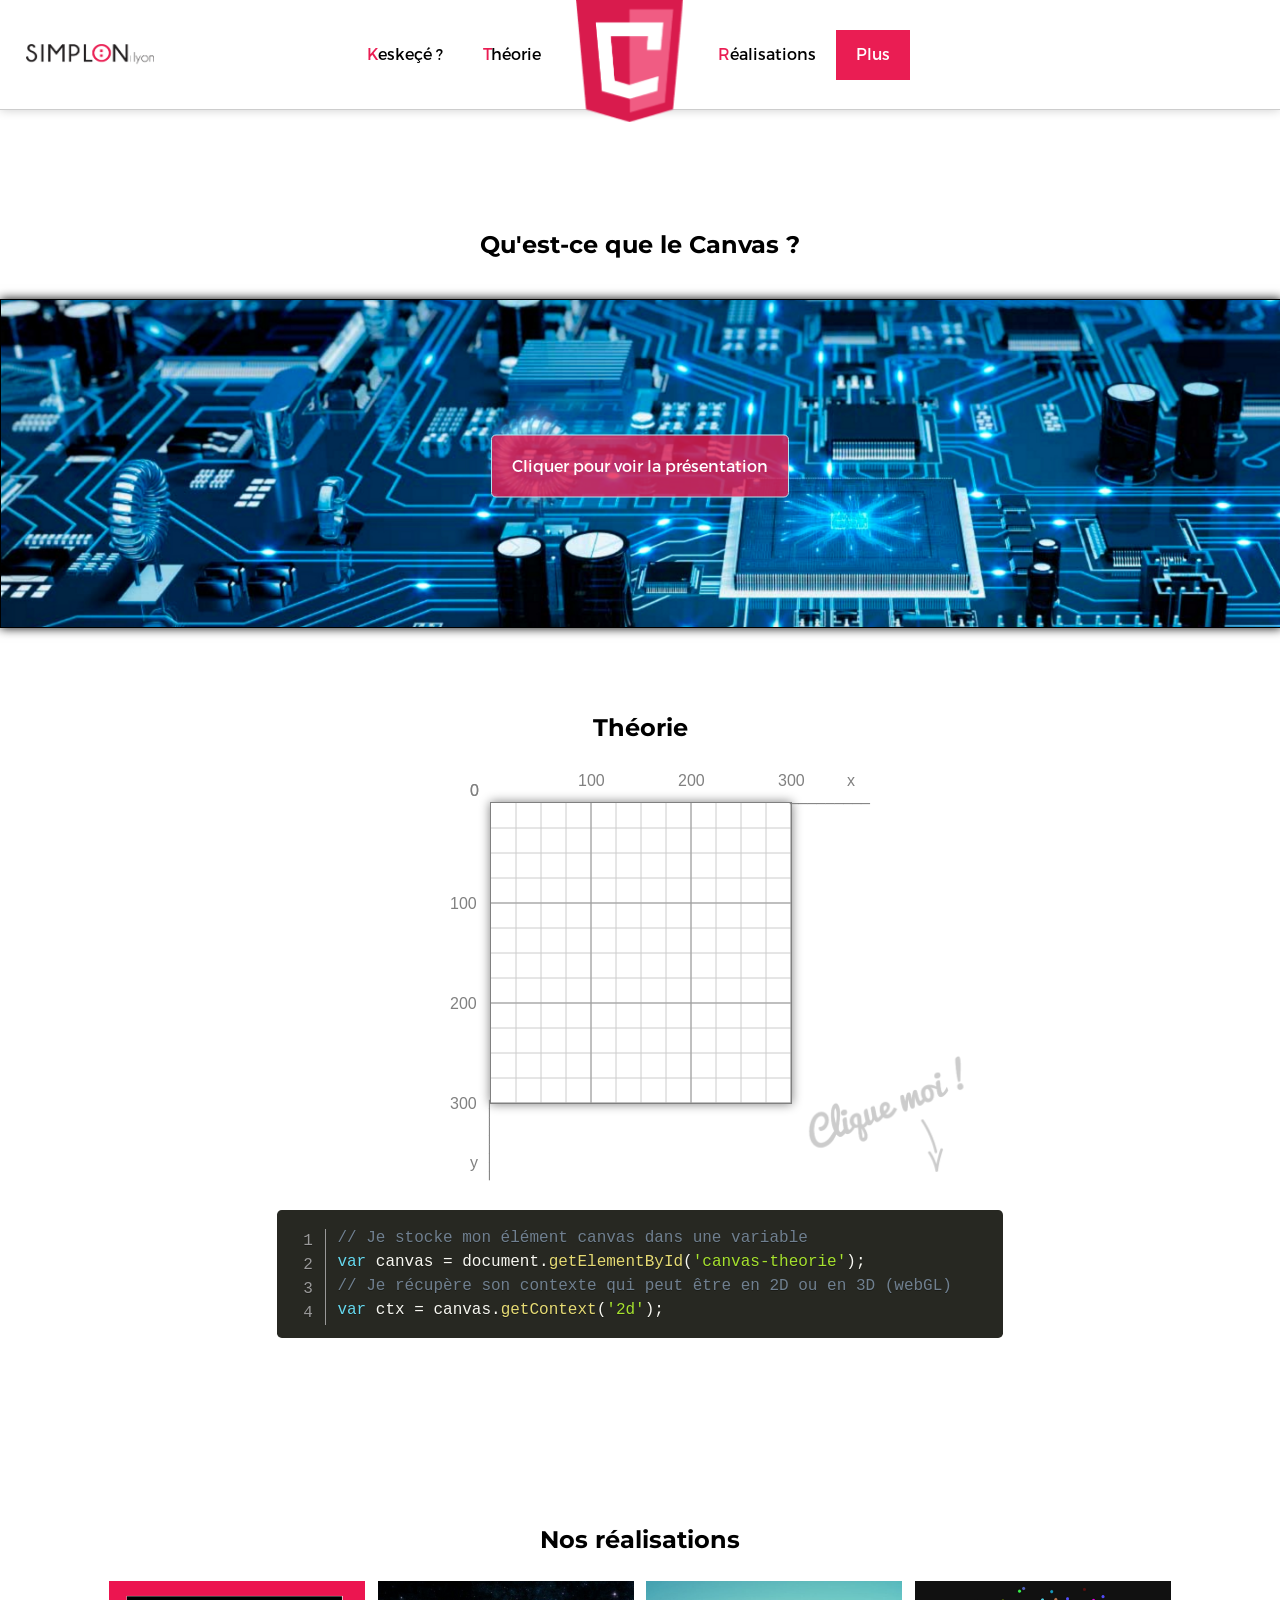
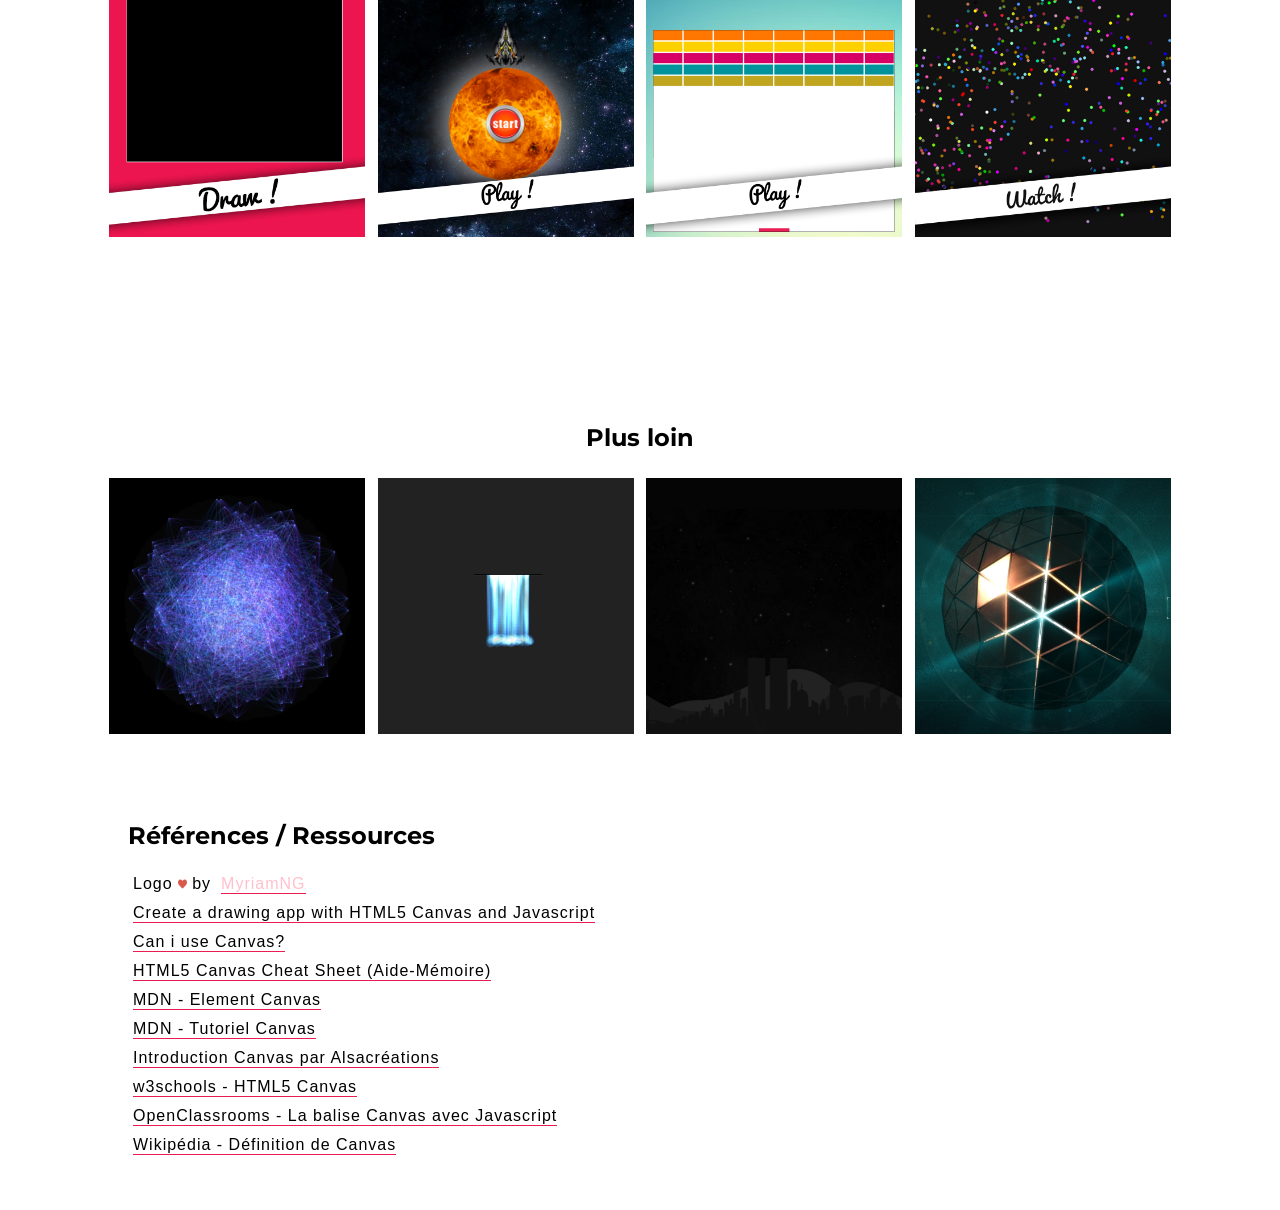
==== index.html @ 64889a44 "accent enlevé" ====
<!DOCTYPE html>
<html lang="fr">

<head>
    <meta charset="utf-8">
    <meta name="viewport" content="width=device-width, initial-scale=1.0">
    <title>Canvas - Project group #Simplyon2</title>
    <link rel="stylesheet" href="css/style.min.css" type="text/css">
    <link rel="stylesheet" href="css/prism.css" type="text/css">
    <link rel="icon" type="image/png" href="pix/favicon.png" />
    <script type="text/javascript" src="https://code.jquery.com/jquery-2.2.4.min.js"></script>
</head>

<body>
    <header>
        <div id="header" class="container">
            <img src="pix/logo_etire.png" alt="logo simplon" id="logo_stretch" />
            <nav>
                <ul>
                    <a class="nav-link" href="#un">
                        <li class="animated fadeIn"><span class="nav-text">K</span>eskeçé ?</li>
                    </a>
                    <a class="nav-link" href="#deux">
                        <li class="animated fadeIn"><span class="nav-text">T</span>héorie</li>
                    </a>
                    <img class="canvas-logo animated fadeIn" src="pix/logoCanvas.png" alt="logo canvas" />

                    <a class="nav-link" href="#trois">
                        <li class="animated fadeIn"><span class="nav-text">R</span>éalisations</li>
                    </a>
                    <a class="nav-link" href="#quatre">
                        <li class="animated fadeIn"><span class="nav-text">P</span>lus</li>
                    </a>
                </ul>
            </nav>
        </div>
    </header>
    <main class="container">
        <article id="un">
            <h1 class="elt-art1">Qu'est-ce que le Canvas ?</h1>
            <div class="image">
                <img class="img-prez" src="pix/prez.jpg">
            <a class="elt-text" href="users/Oualid/new/index.html">Cliquer pour voir la présentation</a>
            </div>
        </article>
        <article id="deux">
            <h1>Théorie</h1>
            <aside class="theory">
                <div class="container-canvas">
                    <canvas id="canvas-theorie" width="300" height="300"></canvas>
                    <div class="point x">x</div>
                    <div class="point x-trait">_________</div>
                    <div class="point y">y</div>
                    <div class="point y-trait">_________</div>
                    <div class="point zero">0</div>
                    <div class="point zero">0</div>
                    <div class="point y-100">100</div>
                    <div class="point y-200">200</div>
                    <div class="point y-300">300</div>
                    <div class="point x-100">100</div>
                    <div class="point x-200">200</div>
                    <div class="point x-300">300</div>
                    <img src="pix/clickme.png" alt="cliquez ci-dessous" class="clickme" />
                </div>
                <script src="js/canvas-theorie.js"></script>
                <script src="js/prism.js"></script>
                <pre id="first_code" class="language-javascript line-numbers"><code class="language-javascript">
                    // Je stocke mon élément canvas dans une variable
                    var canvas = document.getElementById('canvas-theorie');
                    // Je récupère son contexte qui peut être en 2D ou en 3D (webGL)
                    var ctx = canvas.getContext('2d');
                </code></pre>
                <pre id="second_code" class="language-javascript line-numbers hidden-code"><code class="language-javascript">
                    // J'initialise mon premier tracé
                    ctx.beginPath();
                    // Je définis l'épaisseur du tracé, le contour et le remplissage
                    ctx.lineWidth = 2;
                    ctx.strokeStyle = "black";
                    ctx.fillStyle = "#ea1d53";
                </code></pre>
                <pre id="third_code" class="language-javascript line-numbers hidden-code"><code class="language-javascript">
                    // Je me place au point (100,200)
                    ctx.moveTo(100,200);
                    // Je trace un trait jusqu'au point (150,100)
                    ctx.lineTo(150,100);
                    // Un autre vers le point (200,200)
                    ctx.lineTo(200,200);
                    // Je ferme mon tracé
                    ctx.closePath();
                    // Je génère le contour puis le remplissage
                    ctx.stroke();
                    ctx.fill();
                </code></pre>
                <div id="fourth_part">Vous en voulez <span class="highlighted">plus</span> ? Découvrez notre tuto <a href="users/David/tuto/index.html" class="">complet</div>
            </aside>
        </article>
        <article id="trois">
            <h1>Nos réalisations</h1>
            <aside>
                <!-- carré jeu de Romain -->
                <div class="carre carre-romain">
                    <a href="users/Romain/index.html">
                        <div class="carre-hover">
                            <p>Made with <img src="pix/heart.png" alt="love" /> by Romain</p>
                        </div>
                    </a>
                </div>
                <!-- carré jeu de David -->
                <div class="carre carre-david">
                    <a href="users/David/index.html">
                        <div class="carre-hover">
                            <p>Made with <img src="pix/heart.png" alt="love" /> by David</p>
                        </div>
                    </a>
                </div>
                <!-- carré jeu de Rama -->
                <div class="carre carre-rama">
                    <a href="users/Rama/index.html">
                        <div class="carre-hover">
                            <p>Made with <img src="pix/heart.png" alt="love" /> by Rama</p>
                        </div>
                    </a>
                </div>
                <!-- carré jeu de Oualid -->
                <div class="carre carre-oualid">
                    <a href="users/Oualid/Prenom/index.html">
                        <div class="carre-hover">
                            <p>Made with <img src="pix/heart.png" alt="love" /> by Oualid</p>
                        </div>
                    </a>
                </div>
            </aside>
        </article>
        <article id="quatre">
            <h1>Plus loin</h1>
            <aside>
                <div class="carre carre-cp1">
                    <a href="http://codepen.io/jackrugile/full/ohFbx/" target="_blank">
                        <div class="carre-hover">
                            <p>Abstract</p>
                        </div>
                    </a>
                </div>
                <div class="carre carre-cp2">
                    <a href="https://codepen.io/jackrugile/full/Knawg/" target="_blank">
                        <div class="carre-hover">
                            <p>Waterfall</p>
                        </div>
                    </a>
                </div>
                <div class="carre carre-cp3">
                    <a href="https://codepen.io/jackrugile/full/acAgx/" target="_blank">
                        <div class="carre-hover">
                            <p>Fireworks</p>
                        </div>
                    </a>
                </div>
                <div class="carre carre-cp4">
                    <a href="https://www.sirinlabs.com/" target="_blank">
                        <div class="carre-hover">
                            <p>Solarin</p>
                        </div>
                    </a>
            </aside>
        </article>
        <article id="cinq">
            <h1>Références / Ressources</h1>
            <div><p class="first">Logo </p><img src="pix/heart.png" alt="love" /><p> by </p><a class="my" href="https://github.com/myrNG?tab=repositories" target="_blank">MyriamNG</a></div>
            <a href="http://www.williammalone.com/articles/create-html5-canvas-javascript-drawing-app/" target="_blank">Create a drawing app with HTML5 Canvas and Javascript</a>
            <a href="http://caniuse.com/#search=canvas" target="_blank">Can i use Canvas?</a>
            <a href="http://www.cheat-sheets.org/saved-copy/HTML5_Canvas_Cheat_Sheet.pdf" target="_blank">HTML5 Canvas Cheat Sheet (Aide-Mémoire)</a>
            <a href="https://developer.mozilla.org/fr/docs/Web/HTML/Canvas" target="_blank">MDN - Element Canvas</a>
            <a href="https://developer.mozilla.org/fr/docs/Tutoriel_canvas" target="_blank">MDN - Tutoriel Canvas</a>
            <a href="http://www.alsacreations.com/tuto/lire/1484-introduction.html" target="_blank">Introduction Canvas par Alsacréations</a>
            <a href="http://www.w3schools.com/html/html5_canvas.asp" target="_blank">w3schools - HTML5 Canvas</a>
            <a href="https://openclassrooms.com/courses/la-balise-canvas-avec-javascript" target="_blank">OpenClassrooms - La balise Canvas avec Javascript</a>
            <a href="https://fr.wikipedia.org/wiki/Canvas_(HTML)" target="_blank">Wikipédia - Définition de Canvas</a>
        </article>
    </main>
    <script type="text/javascript" src="js/script.js"></script>
    <script src="js/jquery.js"></script>
</body>

</html>
---- css/style.min.css ----
@import url(animate.css);@import url(fonts.css);@import url(font-awesome-4.6.3/css/font-awesome.min.css);@import url(generic.css);.container{width:80%;margin:auto}header{display:flex;align-items:center;justify-content:center;top:0;height:110px;width:100vw;background-color:rgba(255,255,255,0.81);box-shadow:0px 0px 10px #cdcdcd;border-bottom:1px solid #cdcdcd;box-sizing:border-box;z-index:9999;margin-bottom:40px;position:relative}header #header{display:flex;flex-direction:row;align-items:flex-start;justify-content:center;height:110px}header #header #logo_stretch{width:10vw;height:auto;display:block;position:absolute;top:50%;left:2%;transform:translateY(-50%)}header #header .canvas-logo{width:107px;height:auto;margin:auto 15px;transition:all .5s ease}header #header .canvas-logo-sm{width:49px !important}header #header nav{margin-right:5vw;height:50px}header #header nav ul{list-style:none;display:flex;flex-direction:row;margin:0;height:50px}header #header nav ul .nav-link{text-decoration:none;color:black;padding-left:20px;padding-right:20px;cursor:crosshair;height:50px;line-height:50px;margin-top:30px;position:relative;overflow:hidden}header #header nav ul .nav-link:after{background:#fff;content:"";height:155px;left:-75px;opacity:.2;position:absolute;top:-50px;transform:rotate(35deg);transition:all 1.5s cubic-bezier(0.19, 1, 0.22, 1);width:50px;z-index:30}header #header nav ul .nav-link:hover{background-color:#ea1d53;color:white}header #header nav ul .nav-link:hover:after{left:120%;transition:all 1.5s cubic-bezier(0.19, 1, 0.22, 1)}header #header nav ul .nav-link:hover .nav-text{color:white}header #header nav ul .nav-link .nav-text{color:#ea1d53}header #header nav ul .nav-link-sm{margin:0 !important}.active-a{background-color:#ea1d53}.active{color:white}main{display:flex;flex-direction:column}main article{display:flex;flex-direction:column;align-items:center;text-align:justify;padding-top:60px}main #un .elt-art1{margin:20px 20px 40px 20px}main #un .image{position:relative;width:125%}main #un .image .img-prez{width:100%;height:auto;border:1px solid;box-shadow:0 0 10px #000}main #un .elt-text{position:absolute;top:50%;left:50%;transform:translateX(-50%) translateY(-50%);background-color:rgba(234,29,83,0.8);border:1px solid #afe3f0;border-radius:5px;padding:20px;color:white;transition:all .5s ease}main #un .elt-text:hover{background-color:white;color:#ea1d53}main #deux .theory{display:flex;flex-direction:column;justify-content:center;align-items:center;width:100%;justify-content:space-between}main #deux .theory pre,main #deux .theory code{width:650px;height:auto}main #deux .theory .hidden-code{display:none}main #deux .theory #fourth_part{display:none;text-align:center;line-height:100px;border-radius:0.3em;width:650px;height:100px;background-color:#272822;color:white;font-family:Inconsolata, Consolas, Monaco, 'Andale Mono', 'Ubuntu Mono', monospace}main #deux .theory #fourth_part .highlighted{color:#ea1d53}main #deux .theory #fourth_part a{border-bottom:1px solid #ea1d53}main #deux .theory .container-canvas{position:relative;width:300px;height:300px;margin:40px 0 100px 0}main #deux .theory .container-canvas canvas{border:1px solid grey;box-shadow:0 0 10px grey;margin:auto;position:absolute;top:0;left:0}main #deux .theory .container-canvas .point{font-family:'Helvetica', sans-serif;position:absolute;color:grey}main #deux .theory .container-canvas .x{top:-30px;right:-65px}main #deux .theory .container-canvas .x-trait{top:-15px;right:-80px}main #deux .theory .container-canvas .y{bottom:-70px;left:-20px}main #deux .theory .container-canvas .y-trait{transform:rotate(90deg);bottom:-47px;left:-33px}main #deux .theory .container-canvas .zero{top:-20px;left:-20px}main #deux .theory .container-canvas .y-100{top:93px;left:-40px}main #deux .theory .container-canvas .y-200{top:193px;left:-40px}main #deux .theory .container-canvas .y-300{top:293px;left:-40px}main #deux .theory .container-canvas .y-400{top:393px;left:-40px}main #deux .theory .container-canvas .y-500{top:493px;left:-40px}main #deux .theory .container-canvas .y-600{top:593px;left:-40px}main #deux .theory .container-canvas .x-100{top:-30px;left:88px}main #deux .theory .container-canvas .x-200{top:-30px;left:188px}main #deux .theory .container-canvas .x-300{top:-30px;left:288px}main #deux .theory .container-canvas .x-400{top:-30px;left:388px}main #deux .theory .container-canvas .x-500{top:-30px;left:488px}main #deux .theory .container-canvas .x-600{top:-30px;left:588px}main #deux .theory .container-canvas .clickme{position:absolute;bottom:-70px;right:-190px;width:60%;height:auto;opacity:0.2}main #trois,main #quatre{margin-top:100px}main #trois aside,main #quatre aside{display:flex;flex-direction:row}main #trois aside .carre,main #quatre aside .carre{width:20vw;height:20vw;background-color:grey;background-size:cover;margin:.5vw;position:relative}main #trois aside .carre:hover .carre-hover,main #quatre aside .carre:hover .carre-hover{display:flex}main #trois aside .carre-romain,main #quatre aside .carre-romain{background-image:url(../pix/miniature-romain1.jpg)}main #trois aside .carre-david,main #quatre aside .carre-david{background-image:url(../pix/miniature-david1.jpg)}main #trois aside .carre-rama,main #quatre aside .carre-rama{background-image:url(../pix/miniature-rama1.jpg)}main #trois aside .carre-oualid,main #quatre aside .carre-oualid{background-image:url(../pix/miniature-oualid.jpg)}main #trois aside .carre-cp1,main #quatre aside .carre-cp1{background-image:url(../pix/cp1.jpg)}main #trois aside .carre-cp2,main #quatre aside .carre-cp2{background-image:url(../pix/cp2.jpg)}main #trois aside .carre-cp3,main #quatre aside .carre-cp3{background-image:url(../pix/cp3.jpg)}main #trois aside .carre-cp4,main #quatre aside .carre-cp4{background-image:url(../pix/cp4.jpg)}main #trois aside .carre-hover,main #quatre aside .carre-hover{display:none;flex-direction:column;justify-content:center;align-items:center;font-size:1.2em;color:white;width:20vw;height:20vw;position:absolute;top:0;left:0;background-color:transparent;box-shadow:0 0 0 black;border:1px solid black;transition:all .5s ease;box-sizing:border-box}main #trois aside .carre-hover:hover,main #quatre aside .carre-hover:hover{background-color:rgba(0,0,0,0.85);box-shadow:0 0 10px black}main #trois aside .carre-hover p,main #quatre aside .carre-hover p{font-size:0.8em}main #trois aside .carre-hover a,main #quatre aside .carre-hover a{color:white;margin-bottom:5vw}main #trois aside .carre-hover a:hover,main #quatre aside .carre-hover a:hover{color:#ea1d53}main #cinq{display:flex;align-items:flex-start;text-align:left;margin-bottom:50px}main #cinq p,main #cinq a,main #cinq div{margin:5px;display:inline-flex;justify-content:space-between;font-family:'Melbourne', sans-serif;letter-spacing:1px}main #cinq div{margin:0 5px}main #cinq div .first{margin:5px 5px 5px 0}main #cinq div img{margin:auto;width:auto;height:.6em;align-self:center}main #cinq .my{color:pink}main #cinq a{border-bottom:1px solid #ea1d53;display:inline-flex}
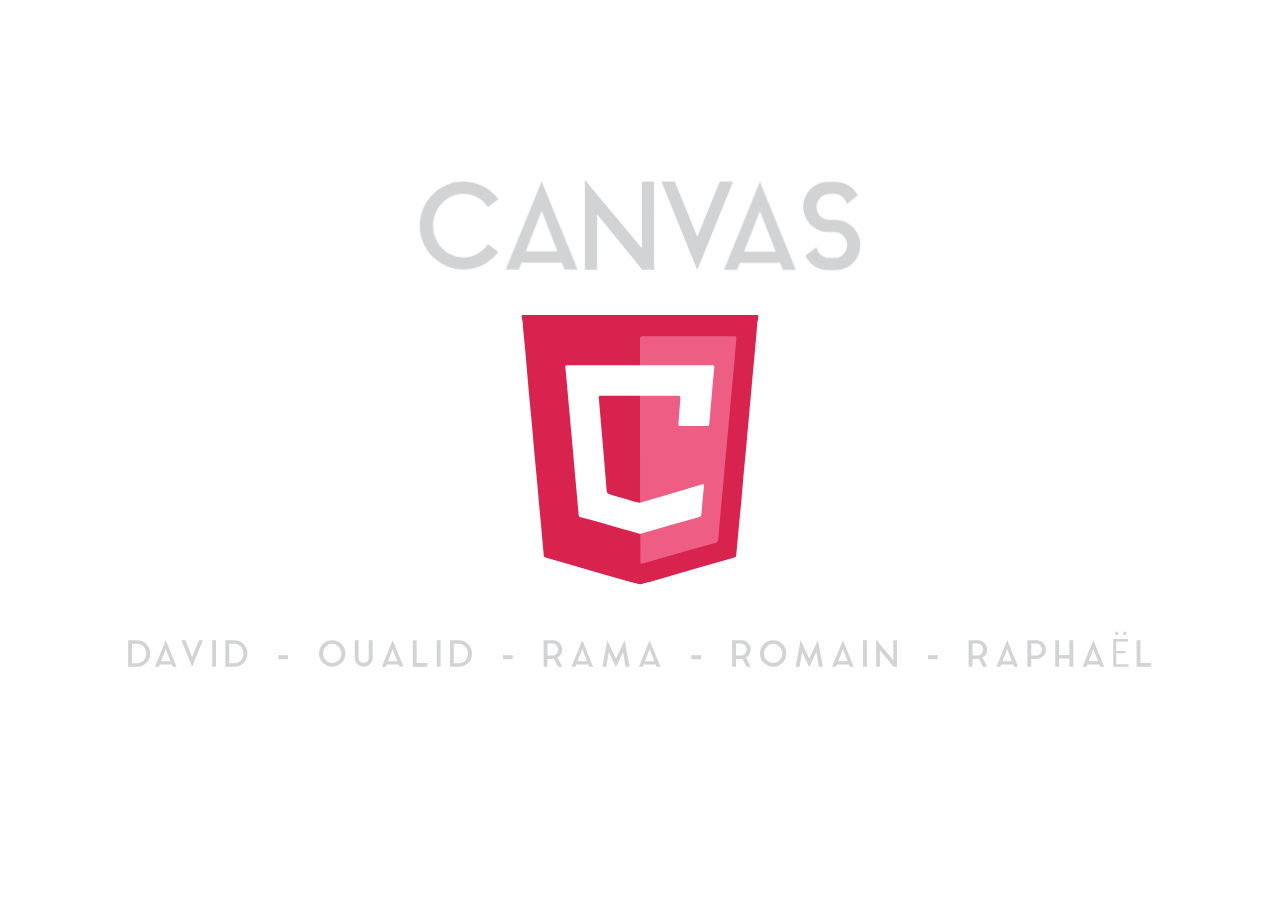
==== commit 433be6ce: "landing page created :)" ====
--- a/index.html
+++ b/index.html
@@ -12,6 +12,303 @@
 </head>
 
 <body>
+    <div class="landing">
+        <!-- Texte "CANVAS" - landing page -->
+        <svg class="landing-text" version="1.1" xmlns="http://www.w3.org/2000/svg" xmlns:xlink="http://www.w3.org/1999/xlink" x="0px" y="0px" viewBox="0 0 549.5966797 112.2756348" xml:space="preserve">
+        	<style type="text/css">
+        		.st4 {
+        			fill: #D1D3D4;
+        		}
+        	</style>
+        	<g>
+        		<path
+        			class="st4 anim-text animated fadeInLeft"
+        			d="M54.2998047,96.6005859c6.3984375,0,12.2744141-1.5234375,17.625-4.5751953
+        			c5.3486328-3.0498047,9.7241211-7.125,13.125-12.2255859l13.050293,9.75
+        			C93.0981445,96.3515625,86.8242188,101.7519531,79.2749023,105.75c-7.5517578,4.0009766-15.8764648,6-24.9750977,6
+        			c-7.5,0-14.5498047-1.4482422-21.1499023-4.3496094c-6.6000977-2.8994141-12.3515625-6.8251953-17.25-11.7753906
+        			c-4.9008789-4.9501953-8.7749023-10.7480469-11.625-17.3994141C1.4248047,71.5756836,0,64.4506836,0,56.8500977
+        			c0-7.5986328,1.4248047-14.7236328,4.2749023-21.375c2.8500977-6.6494141,6.7241211-12.4501953,11.625-17.3999023
+        			c4.8984375-4.9501953,10.6499023-8.8735352,17.25-11.7753906C39.75,3.4008789,46.7998047,1.9501953,54.2998047,1.9501953
+        			c9.0986328,0,17.4233398,2.0014648,24.9750977,6c7.5493164,4.0004883,13.8232422,9.4003906,18.8251953,16.199707l-13.050293,9.75
+        			c-3.4008789-5.1000977-7.7763672-9.1733398-13.125-12.2250977c-5.3505859-3.0488281-11.2265625-4.574707-17.625-4.574707
+        			c-5.2006836,0-10.0756836,1.0498047-14.625,3.1499023C35.1235352,22.3500977,31.1484375,25.2001953,27.75,28.7998047
+        			c-3.4008789,3.6000977-6.1010742,7.800293-8.1000977,12.6000977c-2.0014648,4.800293-3,9.9516602-3,15.4501953
+        			c0,5.5004883,0.9985352,10.6499023,3,15.449707c1.9990234,4.8007812,4.6992188,9,8.1000977,12.6005859
+        			C31.1484375,88.5,35.1235352,91.3505859,39.6748047,93.4501953C44.2241211,95.5498047,49.0991211,96.6005859,54.2998047,96.6005859
+        			z"/>
+        		<path class="st4 anim-text animated fadeInLeft" d="M107.2495117,111.6005859L152.0996094,1.6499023l44.8496094,109.9506836h-16.3496094l-3.300293-8.7001953
+        			h-50.25l-3.449707,8.7001953H107.2495117z M132.4492188,88.7998047h39.300293l-19.6499023-50.3999023L132.4492188,88.7998047z"/>
+        		<path class="st4 anim-text animated fadeInLeft" d="M221.2490234,112.0498047h-15.1499023V0l71.1005859,85.0498047V1.9501953h15.1484375v110.0996094h-14.6992188
+        			l-56.3999023-69.449707V112.0498047z"/>
+        		<path class="st4 anim-text animated fadeInRight" d="M374.2470703,1.9501953h16.6503906l-44.7001953,110.4003906L301.496582,1.9501953h16.6503906l28.050293,69
+        			L374.2470703,1.9501953z"/>
+        		<path
+        			class="st4 anim-text animated fadeInRight"
+        			d="M379.4970703,111.9758301L424.3476562,2.0251465l44.8496094,109.9506836h-16.3496094l-3.2998047-8.7001953
+        			h-50.25l-3.4501953,8.7001953H379.4970703z M404.6972656,89.1750488h39.2998047l-19.6494141-50.3999023L404.6972656,89.1750488z"/>
+        		<path
+        			class="st4 anim-text animated fadeInRight"
+        			d="M538.6474609,57.3752441c0.6982422,0.5014648,1.3496094,1.0756836,1.9492188,1.7250977
+        			c0.6005859,0.6513672,1.1484375,1.2749023,1.6503906,1.875c2.2988281,2.9013672,4.0996094,6.074707,5.4003906,9.5249023
+        			c1.2978516,3.4501953,1.9492188,7.0761719,1.9492188,10.875c0,0.9003906-0.0507812,1.6005859-0.1494141,2.1005859
+        			c-0.2998047,5.6015625-2.0019531,10.6494141-5.1005859,15.1494141c-2.8007812,4.2001953-6.4003906,7.5263672-10.7998047,9.9755859
+        			c-4.4013672,2.4511719-9.2998047,3.6748047-14.7001953,3.6748047h-9.8994141
+        			c-5.4003906,0-10.3007812-1.2236328-14.7001953-3.6748047c-4.4013672-2.4492188-8.0019531-5.7753906-10.7998047-9.9755859
+        			c-0.8017578-1.2001953-1.6005859-2.5986328-2.4003906-4.2001953l13.9501953-10.7998047
+        			c0.2998047,1.9013672,0.9238281,3.6748047,1.875,5.3251953c0.9492188,1.6503906,2.1230469,3.1005859,3.5253906,4.3496094
+        			c1.3984375,1.2519531,3,2.2265625,4.7998047,2.9257812c1.7998047,0.7001953,3.6982422,1.0498047,5.7001953,1.0498047h6
+        			c4.0986328,0,7.6494141-1.3242188,10.6494141-3.9755859c3-2.6484375,4.7998047-5.9248047,5.4003906-9.8242188
+        			c0-0.3984375,0.0234375-0.7998047,0.0751953-1.2001953c0.0488281-0.3984375,0.0742188-0.7998047,0.0742188-1.2001953
+        			c0-2.1982422-0.4003906-4.2490234-1.1992188-6.1503906c-0.8017578-1.8984375-1.9013672-3.5742188-3.3007812-5.0249023
+        			c-1.4013672-1.4482422-3.0507812-2.625-4.9492188-3.5249023c-1.9013672-0.8999023-3.9003906-1.3994141-6-1.5h-8.5507812h-0.5996094
+        			c-3.7011719-0.0986328-7.1767578-0.8251953-10.4248047-2.1748047c-3.2509766-1.3500977-6.1757812-3.1738281-8.7753906-5.4750977
+        			c-1.4013672-0.9985352-2.6015625-2.1987305-3.5996094-3.6000977c-2.3017578-2.8994141-4.1015625-6.0751953-5.4003906-9.5249023
+        			c-1.3007812-3.4501953-1.9501953-7.0737305-1.9501953-10.875v-2.1000977c0.5-5.7001953,2.25-10.7485352,5.25-15.1499023
+        			c2.7988281-4.2001953,6.3984375-7.5234375,10.8007812-9.9750977c4.3984375-2.4492188,9.2998047-3.6748047,14.6992188-3.6748047
+        			h9.75c5.4003906,0,10.3242188,1.2255859,14.7753906,3.6748047c4.4482422,2.4516602,8.0742188,5.7749023,10.875,9.9750977
+        			c0.2998047,0.5014648,0.6230469,1.0498047,0.9746094,1.6499023c0.3496094,0.6000977,0.6757812,1.1508789,0.9755859,1.6499023
+        			L532.796875,29.9250488c-0.8994141-3.5996094-2.8007812-6.5996094-5.7001953-9
+        			c-2.9013672-2.3999023-6.25-3.5996094-10.0498047-3.5996094h-6c-2.0009766,0-3.9257812,0.3515625-5.7744141,1.0498047
+        			c-1.8515625,0.7006836-3.4765625,1.6757812-4.875,2.9248047c-1.4023438,1.2519531-2.5761719,2.7260742-3.5253906,4.425293
+        			c-0.9511719,1.7016602-1.5751953,3.5014648-1.875,5.3999023c-0.1005859,0.4008789-0.1503906,0.8017578-0.1503906,1.2001953
+        			c0,0.4003906,0,0.8012695,0,1.199707c0,2.2006836,0.3984375,4.2514648,1.2001953,6.1499023
+        			c0.7998047,1.9008789,1.8984375,3.5766602,3.2998047,5.0253906c1.3994141,1.4506836,3.0498047,2.625,4.9501953,3.5249023
+        			c1.8984375,0.8999023,3.9003906,1.4013672,6,1.5h8.5498047h0.6005859c3.6982422,0.1005859,7.1738281,0.824707,10.4248047,2.1748047
+        			C533.1201172,53.2502441,536.0458984,55.0759277,538.6474609,57.3752441z"/>
+        	</g>
+        </svg>
+        <!-- Logo CANVAS - landing page -->
+        <svg class="landing-logo animated fadeIn" xmlns="http://www.w3.org/2000/svg" viewBox="0 0 458.7518616 523.4381104">
+            <style>
+                .st0 {fill: #d9234f;}
+                .st1 {fill: #fff;}
+                .st2 {fill: #ee5d84;}
+            </style>
+            <path class="st0" d="M.096 3.075C.146 1.39-.534-.882 2.65 0c.473.131 1.014.018 1.524.018 150.135 0 300.271 0 450.407.011 2.056 0 5.023-1.046 4.076 3.046-1.162 8.213-1.18 16.508-1.447 24.763-.581 17.977-2.434 35.839-4.02 53.734a22718.502 22718.502 0 0 1-4.46 49.641c-1.548 17.05-3.122 34.1-4.695 51.147-1.496 16.206-2.938 32.418-4.405 48.627-1.574 17.388-3.257 34.769-4.738 52.164-1.424 16.724-2.959 33.437-4.461 50.153-1.549 17.221-3.164 34.437-4.711 51.658-1.487 16.548-2.99 33.095-4.491 49.642-.872 9.618-1.536 19.256-2.775 28.843-.577 4.457-2.892 6.733-7.209 8.009-26.37 7.795-52.87 15.131-79.255 22.868-27.2 7.975-54.556 15.415-81.685 23.63-6.54 1.981-13.387 1.956-19.909 3.803h-2.038c-40.238-7.696-78.76-21.686-118.206-32.286-20.979-5.638-41.754-12.012-62.63-18.02-4.317-1.243-6.55-3.498-7.115-8.031-1.676-13.463-2.546-26.998-3.873-40.491-1.71-17.375-3.208-34.77-4.788-52.158-1.488-16.377-2.953-32.756-4.44-49.133-1.562-17.219-3.166-34.435-4.71-51.655a38252.14 38252.14 0 0 0-4.488-49.638c-1.552-17.05-3.113-34.098-4.675-51.147-1.516-16.543-2.987-33.092-4.486-49.637-1.544-17.05-3.058-34.102-4.69-51.144-1.245-12.99-2.193-26.003-2.68-39.053-.326-8.768-.365-17.562-1.48-26.289z"/>
+            <path class="st1" d="M.096 4.756c2.362 8.01 2.117 16.353 2.95 24.54 2.598 25.566 4.831 51.171 7.117 76.769 1.52 17.015 2.792 34.052 4.345 51.064 1.845 20.202 3.945 40.381 5.796 60.583 1.559 17.012 2.845 34.048 4.388 51.062 1.496 16.498 3.214 32.977 4.742 49.472 1.202 12.97 2.216 25.957 3.397 38.93 1.533 16.834 3.172 33.66 4.72 50.493 1.175 12.803 2.267 25.613 3.418 38.417.62 6.903 1.416 13.794 1.86 20.707.162 2.521 1.686 2.972 3.497 3.493 36.654 10.536 73.303 21.091 109.962 31.61 22.773 6.535 45.57 12.983 68.314 19.615 1.233.36 3.154.07 3.755 1.927-74.728 0-149.456-.031-224.184.098-3.49.006-4.175-.685-4.173-4.174.11-171.535.096-343.07.096-514.606zM230.395 523.438c8.214-4.227 17.316-5.688 26.056-8.223 51.966-15.074 103.977-29.99 155.996-44.875 2.58-.738 3.317-2.027 3.534-4.57 1.553-18.193 3.238-36.377 4.955-54.557 1.59-16.83 3.357-33.645 4.89-50.481 1.502-16.505 2.728-33.035 4.22-49.541 1.538-17.008 3.297-33.995 4.872-51 1.155-12.46 2.121-24.937 3.254-37.399 1.577-17.343 3.255-34.676 4.842-52.018 1.14-12.461 2.168-24.933 3.306-37.394 1.6-17.511 3.282-35.015 4.876-52.526 1.135-12.463 2.034-24.949 3.31-37.396 1.324-12.906 1.458-25.943 4.15-38.702 0 171.365-.015 342.73.096 514.096.002 3.82-.86 4.69-4.681 4.683-74.559-.13-149.117-.097-223.676-.097z"/>
+            <path class="st2" d="M229.326 97.326c.003-16.634.137-33.27-.075-49.901-.058-4.466.975-6.171 5.867-6.158 58.729.164 117.458.153 176.187.017 4.696-.01 5.39 1.19 4.91 5.814-2.136 20.544-3.628 41.154-5.495 61.727-1.852 20.403-3.932 40.785-5.804 61.186-1.532 16.693-2.85 33.407-4.365 50.102-1.532 16.861-3.244 33.706-4.78 50.567-1.52 16.695-2.871 33.406-4.387 50.102-1.532 16.86-3.214 33.708-4.757 50.568-1.512 16.526-2.939 33.059-4.389 49.59a1027.99 1027.99 0 0 0-1.243 15.191c-.226 3.106-1.762 4.707-4.825 5.57-47.14 13.273-94.265 26.603-141.354 40.059-3.98 1.137-4.626-.182-4.622-3.718.022-17.82-.12-35.641-.203-53.462.804-3.365 3.873-3.557 6.358-4.299 16.75-4.998 33.625-9.563 50.441-14.33 17.471-4.954 34.925-9.966 52.383-14.966 6.484-1.857 6.54-2.327 7.203-9.174 1.423-14.675 2.858-29.349 3.965-44.049.51-6.774-.078-7.142-6.628-5.203-24.9 7.368-49.778 14.802-74.701 22.087-11.566 3.38-23.055 7.018-34.682 10.187-2.331.635-4.67 1.518-6.236-1.347-1.132-2.748-1.098-5.64-1.099-8.52-.022-63.209-.03-126.417.011-189.626.002-3.035-.195-6.131 1.395-8.93 1.65-2.268 4.167-2.089 6.495-2.105 22.407-.162 44.816-.225 67.223.02 6.773.074 8.01 2.056 7.462 8.955-1.138 14.363-2.094 28.74-3.248 43.103-.407 5.061 1.26 6.784 6.482 6.848 13.919.172 27.84.168 41.76.003 5.33-.063 6.426-1.244 6.96-6.616 2.634-26.486 4.951-53 7.291-79.514.566-6.414 1.348-12.821 1.752-19.243.437-6.971-.66-7.957-7.734-7.966-40.233-.05-80.467-.014-120.7-.026-2.716 0-5.435.064-8.145-.154-1.872-.15-3.793-.27-4.673-2.389z"/>
+            <path class="st1" d="M229.326 97.326c33.448.054 66.896.113 100.344.158 13.244.018 26.49.091 39.733-.054 3.625-.04 4.362.796 3.94 4.664-1.799 16.486-3.04 33.032-4.49 49.555-1.761 20.066-3.57 40.128-5.24 60.201-.219 2.632-1.265 3.518-3.786 3.511-17.49-.051-34.98-.081-52.468.025-3.07.018-3.74-1.258-3.527-3.986 1.285-16.541 2.326-33.103 3.833-49.622.363-3.984-.14-5.329-4.476-5.286-24.617.241-49.237.194-73.855.246-2.17 2.58-5.194 2.172-8.03 2.183-20.361.077-40.722.006-61.083.047-7.778.016-8.408.42-7.905 8.006.884 13.352 2.237 26.672 3.382 40.006 1.218 14.176 2.474 28.348 3.693 42.524 1.538 17.888 3.112 35.773 4.677 53.659.871 9.955 1.953 19.9 2.44 29.883.503 10.294 1.02 11.255 10.998 14.04 14.213 3.969 28.31 8.334 42.525 12.3 3.361.937 7.073 1.433 9.207 4.815 39.856-11.763 79.734-23.45 119.536-35.392 4.562-1.368 4.876.173 4.519 3.863-1.712 17.685-3.482 35.368-4.855 53.08-.31 3.997-1.747 5.349-5.47 6.39-36.925 10.321-73.785 20.88-110.658 31.392-.804.23-1.542.693-2.315 1.046-15.134-5.154-30.703-8.775-46.057-13.143-22.993-6.54-46.022-12.958-69.114-19.134-3.17-.848-4.177-2.374-4.42-5.114-1.123-12.658-2.2-25.32-3.339-37.977-1.58-17.547-3.225-35.087-4.797-52.634-1.496-16.708-2.906-33.424-4.405-50.131-1.543-17.21-3.165-34.411-4.72-51.619-1.496-16.538-2.935-33.08-4.427-49.618-1.248-13.834-2.449-27.673-3.846-41.491-.632-6.246-.825-6.231 5.374-6.231 44.496-.002 88.992 0 133.488-.008 1.864 0 3.729-.1 5.594-.154z"/>
+            <path class="st0" d="M229.238 364.201c-16.216-3.771-31.98-9.146-48.02-13.539-2.112-.578-4.233-1.124-6.333-1.74-9.701-2.85-9.746-2.853-10.583-12.92-2.134-25.663-4.172-51.334-6.343-76.994-2.67-31.567-5.432-63.126-8.168-94.687-.672-7.76-.697-7.771 7.22-7.755 24.107.05 48.215.113 72.323.171.061 67.634.124 135.268.172 202.901 0 1.521-.174 3.042-.268 4.563z"/>
+        </svg>
+        <!-- Nos 5 noms - landing page -->
+        <svg version="1.1" class="landing-names" xmlns="http://www.w3.org/2000/svg" xmlns:xlink="http://www.w3.org/1999/xlink" x="0px" y="0px"
+        	 viewBox="0 0 3688.1936035 133.3282013" style="enable-background:new 0 0 3688.1936035 133.3282013;" xml:space="preserve">
+            <style type="text/css">
+            	.st0{fill:#D1D3D4;}
+            </style>
+            <g>
+            	<path class="st0 animated fadeIn landing-david" d="M33.6589928,36.8979759c6.4130859,0,12.4150391,1.2573242,18.0053711,3.7700195
+            		c5.5898438,2.5146484,10.4648438,5.9375,14.6249962,10.2700195c4.159668,4.3344727,7.4526367,9.3823242,9.8798828,15.1450157
+            		c2.425293,5.7646484,3.6401367,11.9394531,3.6401367,18.5249023c0,6.5874023-1.1704102,12.762207-3.5102539,18.5249023
+            		c-2.3398438,5.7646484-5.5698242,10.7900391-9.6850586,15.0800781c-4.1171837,4.2900391-8.9921837,7.6923828-14.6249962,10.2050858
+            		c-5.6347656,2.5146484-11.7446289,3.7700195-18.3300781,3.7700195H0.3792073V36.8979759H33.6589928z M32.0994225,119.9677963
+            		c4.8525391,0,9.3149414-0.9321289,13.3896484-2.7988281c4.0727539-1.8666992,7.5830078-4.4057617,10.5302734-7.6191406
+            		c2.9453125-3.2133789,5.2426758-6.9672852,6.8896484-11.265625c1.645504-4.2978516,2.470211-8.878418,2.470211-13.7412109
+            		s-0.824707-9.4414062-2.470211-13.7392578c-1.6469727-4.2983398-3.9648438-8.051754-6.9545898-11.2656212
+            		c-2.9902344-3.2133789-6.5224609-5.7524414-10.5952148-7.6191406c-4.074707-1.8666992-8.4946289-2.8007812-13.2597656-2.8007812
+            		H14.2893639v70.8496094H32.0994225z"/>
+            	<path class="st0 animated fadeIn landing-david" d="M97.0989304,132.058136l38.8701248-95.2900391l38.8696289,95.2900391h-14.1699219l-2.8598633-7.5400467
+            		h-43.5498123l-2.9902344,7.5400467H97.0989304z M118.9387741,112.2978745h34.0600662L135.9690552,68.618187
+            		L118.9387741,112.2978745z"/>
+            	<path class="st0 animated fadeIn landing-david" d="M255.1780396,37.0278587h14.4301758l-38.7402344,95.6801758l-38.7397461-95.6801758h14.4301758
+            		l24.3095703,59.8002892L255.1780396,37.0278587z"/>
+            	<path class="st0 animated fadeIn landing-david" d="M303.1482544,36.8979759h13.9101562v95.2900391h-13.9101562V36.8979759z"/>
+            	<path class="st0 animated fadeIn landing-david" d="M383.8772583,36.8979759c6.4140625,0,12.4160156,1.2573242,18.0058594,3.7700195
+            		c5.5898438,2.5146484,10.4648438,5.9375,14.625,10.2700195c4.1601562,4.3344727,7.453125,9.3823242,9.8789062,15.1450157
+            		c2.4257812,5.7646484,3.640625,11.9394531,3.640625,18.5249023c0,6.5874023-1.1699219,12.762207-3.5097656,18.5249023
+            		c-2.3398438,5.7646484-5.5703125,10.7900391-9.6855469,15.0800781c-4.1171875,4.2900391-8.9921875,7.6923828-14.625,10.2050858
+            		c-5.6347656,2.5146484-11.7441406,3.7700195-18.3300781,3.7700195h-33.2792969V36.8979759H383.8772583z M382.3186646,119.9677963
+            		c4.8515625,0,9.3144531-0.9321289,13.3886719-2.7988281s7.5839844-4.4057617,10.53125-7.6191406
+            		c2.9453125-3.2133789,5.2421875-6.9672852,6.8886719-11.265625c1.6464844-4.2978516,2.4707031-8.878418,2.4707031-13.7412109
+            		s-0.8242188-9.4414062-2.4707031-13.7392578c-1.6464844-4.2983398-3.9648438-8.051754-6.9550781-11.2656212
+            		c-2.9882812-3.2133789-6.5214844-5.7524414-10.59375-7.6191406c-4.0742188-1.8666992-8.4960938-2.8007812-13.2597656-2.8007812
+            		h-17.8105469v70.8496094H382.3186646z"/>
+            	<path class="st0 animated fadeIn landing-rama" d="M541.5667114,90.7177963h34.9707031v14.4301758h-34.9707031V90.7177963z"/>
+            	<path class="st0 animated fadeIn landing-oualid" d="M735.5256958,36.5078392c6.5859375,0,12.7832031,1.2573242,18.5898438,3.7700195
+            		c5.8056641,2.5146484,10.8554688,5.9375,15.1455078,10.2700195c4.2900391,4.3349609,7.6699219,9.425293,10.1396484,15.2748985
+            		c2.4707031,5.8500977,3.7050781,12.112793,3.7050781,18.7851562c0,6.5874023-1.234375,12.784668-3.7050781,18.5898438
+            		c-2.4697266,5.8076172-5.8496094,10.8774414-10.1396484,15.2104492
+            		c-4.2900391,4.3344727-9.3398438,7.7573242-15.1455078,10.2700272c-5.8066406,2.5146484-12.0039062,3.7695312-18.5898438,3.7695312
+            		c-6.5869141,0-12.7617188-1.2548828-18.5244141-3.7695312c-5.7646484-2.5127029-10.7900391-5.9355545-15.0800781-10.2700272
+            		c-4.2900391-4.3330078-7.6699219-9.402832-10.140625-15.2104492c-2.4697266-5.8051758-3.7050781-12.0024414-3.7050781-18.5898438
+            		c0-6.6723633,1.2353516-12.9350586,3.7050781-18.7851562c2.4707031-5.8496056,5.8505859-10.9399376,10.140625-15.2748985
+            		c4.2900391-4.3325195,9.3154297-7.7553711,15.0800781-10.2700195
+            		C722.7639771,37.7651634,728.9387817,36.5078392,735.5256958,36.5078392z M735.5256958,119.0581284
+            		c4.5058594,0,8.7753906-0.90625,12.8056641-2.7197266c4.0292969-1.8120117,7.5400391-4.2739258,10.5292969-7.3818359
+            		c2.9902344-3.1079102,5.3505859-6.7558594,7.0849609-10.9443359c1.7333984-4.1865234,2.6005859-8.6552734,2.6005859-13.4042969
+            		s-0.8671875-9.2382812-2.6005859-13.4692383c-1.734375-4.230957-4.0947266-7.9218712-7.0849609-11.0742149
+            		c-2.9892578-3.1503906-6.5-5.6328125-10.5292969-7.4467773c-4.0302734-1.8115234-8.2998047-2.7197266-12.8056641-2.7197266
+            		c-4.5068359,0-8.7548828,0.9082031-12.7392578,2.7197266c-3.9882812,1.8139648-7.4755859,4.2963867-10.4658203,7.4467773
+            		c-2.9892578,3.1523438-5.3515625,6.8432579-7.0849609,11.0742149c-1.734375,4.230957-2.5996094,8.7202148-2.5996094,13.4692383
+            		s0.8652344,9.2177734,2.5996094,13.4042969c1.7333984,4.1884766,4.0957031,7.8364258,7.0849609,10.9443359
+            		c2.9902344,3.1079102,6.4775391,5.5698242,10.4658203,7.3818359
+            		C726.770813,118.1518784,731.0188599,119.0581284,735.5256958,119.0581284z"/>
+            	<path class="st0 animated fadeIn landing-oualid" d="M867.2151489,36.8979759h13.6503906v63.7001915c0,4.4199219-0.8457031,8.5371094-2.5351562,12.3496094
+            		c-1.6904297,3.8149414-4.0097656,7.1298828-6.9550781,9.9453125c-2.9472656,2.8173828-6.3701172,5.0498047-10.2695312,6.6948318
+            		c-3.9003906,1.6474609-8.1054688,2.4702148-12.6103516,2.4702148c-4.4199219,0-8.5595703-0.8227539-12.4150391-2.4702148
+            		c-3.8574219-1.6450272-7.2373047-3.877449-10.1396484-6.6948318c-2.9052734-2.8154297-5.1796875-6.1303711-6.8251953-9.9453125
+            		c-1.6474609-3.8125-2.4707031-7.9296875-2.4707031-12.3496094V36.8979759h13.6503906v63.7001915
+            		c0,2.5146484,0.4755859,4.875,1.4296875,7.0849609c0.953125,2.2099609,2.2529297,4.159668,3.9003906,5.8500977
+            		c1.6455078,1.6899414,3.5957031,3.012207,5.8496094,3.9648438c2.2529297,0.9545898,4.6357422,1.4301758,7.1503906,1.4301758
+            		c2.5996094,0,5.0253906-0.4755859,7.2802734-1.4301758c2.2519531-0.9526367,4.2246094-2.2749023,5.9150391-3.9648438
+            		c1.6894531-1.6904297,3.0097656-3.6401367,3.9648438-5.8500977c0.9521484-2.2099609,1.4296875-4.5703125,1.4296875-7.0849609
+            		V36.8979759z"/>
+            	<path class="st0 animated fadeIn landing-oualid" d="M914.4036255,132.058136l38.8701172-95.2900391l38.8701172,95.2900391H977.973938l-2.859375-7.5400467
+            		h-43.5507812l-2.9892578,7.5400467H914.4036255z M936.2444458,112.2978745h34.0595703L953.2737427,68.618187
+            		L936.2444458,112.2978745z"/>
+            	<path class="st0 animated fadeIn landing-oualid" d="M1039.5930176,118.6679916h38.8701172v13.64991h-52.7802734V36.8979759h13.9101562V118.6679916z"/>
+            	<path class="st0 animated fadeIn landing-oualid" d="M1112.0021973,36.8979759h13.9101562v95.2900391h-13.9101562V36.8979759z"/>
+            	<path class="st0 animated fadeIn landing-oualid" d="M1192.732666,36.8979759c6.4130859,0,12.4150391,1.2573242,18.0048828,3.7700195
+            		c5.5898438,2.5146484,10.4648438,5.9375,14.625,10.2700195c4.1601562,4.3344727,7.453125,9.3823242,9.8798828,15.1450157
+            		c2.4257812,5.7646484,3.640625,11.9394531,3.640625,18.5249023c0,6.5874023-1.1699219,12.762207-3.5097656,18.5249023
+            		c-2.3408203,5.7646484-5.5703125,10.7900391-9.6855469,15.0800781c-4.1171875,4.2900391-8.9921875,7.6923828-14.625,10.2050858
+            		c-5.6347656,2.5146484-11.7441406,3.7700195-18.3300781,3.7700195h-33.2802734V36.8979759H1192.732666z M1191.1730957,119.9677963
+            		c4.8525391,0,9.3154297-0.9321289,13.3896484-2.7988281c4.0732422-1.8666992,7.5830078-4.4057617,10.5302734-7.6191406
+            		c2.9453125-3.2133789,5.2421875-6.9672852,6.8896484-11.265625c1.6455078-4.2978516,2.4697266-8.878418,2.4697266-13.7412109
+            		s-0.8242188-9.4414062-2.4697266-13.7392578c-1.6474609-4.2983398-3.9648438-8.051754-6.9550781-11.2656212
+            		c-2.9892578-3.2133789-6.5224609-5.7524414-10.5947266-7.6191406c-4.0742188-1.8666992-8.4951172-2.8007812-13.2597656-2.8007812
+            		h-17.8105469v70.8496094H1191.1730957z"/>
+            	<path class="st0 animated fadeIn landing-rama" d="M1350.4221191,90.7177963h34.9707031v14.4301758h-34.9707031V90.7177963z"/>
+            	<path class="st0 animated fadeIn landing-rama" d="M1562.4504395,80.0581284c-1.2148438,3.8999023-3.0126953,7.409668-5.3955078,10.5297852
+            		c-2.3837891,3.1201172-5.3095703,5.7646484-8.7744141,7.9301758c-0.1748047,0.1748047-0.3896484,0.3046875-0.6503906,0.3901367
+            		c-0.2597656,0.0869141-0.4775391,0.2172852-0.6494141,0.3896484l16.7695312,33.0200272h-14.6894531l-14.6904297-28.7299881
+            		c-1.0400391,0.1748047-2.0800781,0.3046875-3.1201172,0.3901367c-1.0400391,0.0874023-2.1669922,0.1298828-3.3798828,0.1298828
+            		h-17.0302734v28.2099686h-13.9101562V36.7680931h30.9404297c3.9003906,0,7.5605469,0.4995117,10.9853516,1.4951172
+            		c3.421875,0.9970703,6.5644531,2.3623047,9.4248047,4.0947266c7.0195312,4.4199219,11.7421875,10.6171875,14.1699219,18.5898438
+            		c0.0849609,0.4350586,0.1728516,0.824707,0.2597656,1.1704102c0.0859375,0.347168,0.2158203,0.7373047,0.390625,1.1699219
+            		v0.6499023c0.171875,0.4345665,0.2802734,0.9101524,0.3242188,1.430172
+            		c0.0429688,0.5200195,0.1083984,1.0400391,0.1953125,1.5600586v0.1298828
+            		c0.0849609,0.5200195,0.1298828,1.0400391,0.1298828,1.5600586s0,1.0844727,0,1.6899414v0.1298828v0.2597656
+            		c0,0.5200195,0,1.0400391,0,1.5600586s-0.0449219,1.0400391-0.1298828,1.5600586v0.2602539
+            		c-0.0869141,0.5200195-0.1523438,1.0195312-0.1953125,1.4946289c-0.0439453,0.4775391-0.1523438,0.9750977-0.3242188,1.4951172
+            		v0.5200195C1562.7531738,78.5425034,1562.5354004,79.3652573,1562.4504395,80.0581284z M1529.560791,91.8882065
+            		c2.859375,0,5.4794922-0.6074219,7.8642578-1.8242188c2.3828125-1.2167969,4.4404297-2.8256836,6.1757812-4.8242188
+            		c1.7324219-1.9990234,3.1191406-4.2817383,4.1591797-6.847168c1.0400391-2.5634766,1.5605469-5.2368164,1.5605469-8.0195312
+            		c0-2.6933594-0.5205078-5.3461914-1.5605469-7.954586c-1.0400391-2.6079102-2.4267578-4.8891602-4.1591797-6.8452148
+            		c-1.7353516-1.9560547-3.7929688-3.5424805-6.1757812-4.7592773c-2.3847656-1.2167969-5.0048828-1.8261719-7.8642578-1.8261719
+            		h-18.5908203v42.9003868H1529.560791z"/>
+            	<path class="st0 animated fadeIn landing-rama" d="M1597.2893066,132.058136l38.8701172-95.2900391l38.8701172,95.2900391h-14.1699219l-2.859375-7.5400467
+            		h-43.5507812l-2.9892578,7.5400467H1597.2893066z M1619.130127,112.2978745h34.0595703l-17.0302734-43.6796875
+            		L1619.130127,112.2978745z"/>
+            	<path class="st0 animated fadeIn landing-rama" d="M1788.7805176,36.8979759l17.6796875,95.4199219h-14.1699219l-9.2304688-52.9096756l-25.609375,54.599617
+            		l-25.4804688-54.599617l-9.2294922,52.9096756h-14.1708984l17.6806641-95.4199219l31.2001953,65.6499023L1788.7805176,36.8979759z"
+            		/>
+            	<path class="st0 animated fadeIn landing-rama" d="M1839.998291,132.058136l38.8701172-95.2900391l38.8701172,95.2900391h-14.1699219l-2.859375-7.5400467
+            		h-43.5507812l-2.9892578,7.5400467H1839.998291z M1861.8391113,112.2978745h34.0595703l-17.0302734-43.6796875
+            		L1861.8391113,112.2978745z"/>
+            	<path class="st0 animated fadeIn landing-rama" d="M2029.2785645,90.7177963h34.9707031v14.4301758h-34.9707031V90.7177963z"/>
+            	<path class="st0 animated fadeIn landing-romain" d="M2241.3068848,80.0581284c-1.2148438,3.8999023-3.0126953,7.409668-5.3955078,10.5297852
+            		c-2.3837891,3.1201172-5.3095703,5.7646484-8.7744141,7.9301758c-0.1748047,0.1748047-0.3896484,0.3046875-0.6503906,0.3901367
+            		c-0.2597656,0.0869141-0.4775391,0.2172852-0.6494141,0.3896484l16.7695312,33.0200272h-14.6894531l-14.6904297-28.7299881
+            		c-1.0400391,0.1748047-2.0800781,0.3046875-3.1201172,0.3901367c-1.0400391,0.0874023-2.1669922,0.1298828-3.3798828,0.1298828
+            		h-17.0302734v28.2099686h-13.9101562V36.7680931h30.9404297c3.9003906,0,7.5605469,0.4995117,10.9853516,1.4951172
+            		c3.421875,0.9970703,6.5644531,2.3623047,9.4248047,4.0947266c7.0195312,4.4199219,11.7421875,10.6171875,14.1699219,18.5898438
+            		c0.0849609,0.4350586,0.1728516,0.824707,0.2597656,1.1704102c0.0859375,0.347168,0.2158203,0.7373047,0.390625,1.1699219
+            		v0.6499023c0.171875,0.4345665,0.2802734,0.9101524,0.3242188,1.430172
+            		c0.0429688,0.5200195,0.1083984,1.0400391,0.1953125,1.5600586v0.1298828
+            		c0.0849609,0.5200195,0.1298828,1.0400391,0.1298828,1.5600586s0,1.0844727,0,1.6899414v0.1298828v0.2597656
+            		c0,0.5200195,0,1.0400391,0,1.5600586s-0.0449219,1.0400391-0.1298828,1.5600586v0.2602539
+            		c-0.0869141,0.5200195-0.1523438,1.0195312-0.1953125,1.4946289c-0.0439453,0.4775391-0.1523438,0.9750977-0.3242188,1.4951172
+            		v0.5200195C2241.6096191,78.5425034,2241.3918457,79.3652573,2241.3068848,80.0581284z M2208.4172363,91.8882065
+            		c2.859375,0,5.4794922-0.6074219,7.8642578-1.8242188c2.3828125-1.2167969,4.4404297-2.8256836,6.1757812-4.8242188
+            		c1.7324219-1.9990234,3.1191406-4.2817383,4.1591797-6.847168c1.0400391-2.5634766,1.5605469-5.2368164,1.5605469-8.0195312
+            		c0-2.6933594-0.5205078-5.3461914-1.5605469-7.954586c-1.0400391-2.6079102-2.4267578-4.8891602-4.1591797-6.8452148
+            		c-1.7353516-1.9560547-3.7929688-3.5424805-6.1757812-4.7592773c-2.3847656-1.2167969-5.0048828-1.8261719-7.8642578-1.8261719
+            		h-18.5908203v42.9003868H2208.4172363z"/>
+            	<path class="st0 animated fadeIn landing-romain" d="M2323.5969238,36.5078392c6.5859375,0,12.7832031,1.2573242,18.5898438,3.7700195
+            		c5.8056641,2.5146484,10.8554688,5.9375,15.1455078,10.2700195c4.2900391,4.3349609,7.6699219,9.425293,10.1396484,15.2748985
+            		c2.4707031,5.8500977,3.7050781,12.112793,3.7050781,18.7851562c0,6.5874023-1.234375,12.784668-3.7050781,18.5898438
+            		c-2.4697266,5.8076172-5.8496094,10.8774414-10.1396484,15.2104492
+            		c-4.2900391,4.3344727-9.3398438,7.7573242-15.1455078,10.2700272c-5.8066406,2.5146484-12.0039062,3.7695312-18.5898438,3.7695312
+            		c-6.5869141,0-12.7617188-1.2548828-18.5244141-3.7695312c-5.7646484-2.5127029-10.7900391-5.9355545-15.0800781-10.2700272
+            		c-4.2900391-4.3330078-7.6699219-9.402832-10.140625-15.2104492c-2.4697266-5.8051758-3.7050781-12.0024414-3.7050781-18.5898438
+            		c0-6.6723633,1.2353516-12.9350586,3.7050781-18.7851562c2.4707031-5.8496056,5.8505859-10.9399376,10.140625-15.2748985
+            		c4.2900391-4.3325195,9.3154297-7.7553711,15.0800781-10.2700195
+            		C2310.8352051,37.7651634,2317.0100098,36.5078392,2323.5969238,36.5078392z M2323.5969238,119.0581284
+            		c4.5058594,0,8.7753906-0.90625,12.8056641-2.7197266c4.0292969-1.8120117,7.5400391-4.2739258,10.5292969-7.3818359
+            		c2.9902344-3.1079102,5.3505859-6.7558594,7.0849609-10.9443359c1.7333984-4.1865234,2.6005859-8.6552734,2.6005859-13.4042969
+            		s-0.8671875-9.2382812-2.6005859-13.4692383c-1.734375-4.230957-4.0947266-7.9218712-7.0849609-11.0742149
+            		c-2.9892578-3.1503906-6.5-5.6328125-10.5292969-7.4467773c-4.0302734-1.8115234-8.2998047-2.7197266-12.8056641-2.7197266
+            		c-4.5068359,0-8.7548828,0.9082031-12.7392578,2.7197266c-3.9882812,1.8139648-7.4755859,4.2963867-10.4658203,7.4467773
+            		c-2.9892578,3.1523438-5.3515625,6.8432579-7.0849609,11.0742149c-1.734375,4.230957-2.5996094,8.7202148-2.5996094,13.4692383
+            		s0.8652344,9.2177734,2.5996094,13.4042969c1.7333984,4.1884766,4.0957031,7.8364258,7.0849609,10.9443359
+            		c2.9902344,3.1079102,6.4775391,5.5698242,10.4658203,7.3818359
+            		C2314.842041,118.1518784,2319.0900879,119.0581284,2323.5969238,119.0581284z"/>
+            	<path class="st0 animated fadeIn landing-romain" d="M2484.9260254,36.8979759l17.6796875,95.4199219h-14.1699219l-9.2304688-52.9096756l-25.609375,54.599617
+            		l-25.4804688-54.599617l-9.2294922,52.9096756h-14.1708984l17.6806641-95.4199219l31.2001953,65.6499023L2484.9260254,36.8979759z"
+            		/>
+            	<path class="st0 animated fadeIn landing-romain" d="M2536.1447754,132.058136l38.8701172-95.2900391l38.8701172,95.2900391h-14.1699219l-2.859375-7.5400467
+            		h-43.5507812l-2.9892578,7.5400467H2536.1447754z M2557.9855957,112.2978745h34.0595703l-17.0302734-43.6796875
+            		L2557.9855957,112.2978745z"/>
+            	<path class="st0 animated fadeIn landing-romain" d="M2647.4240723,36.8979759h13.9101562v95.2900391h-13.9101562V36.8979759z"/>
+            	<path class="st0 animated fadeIn landing-romain" d="M2708.005127,132.4477844h-13.1308594V35.3379173l61.6201172,73.7099609V37.0278587h13.1298828v95.4199219
+            		h-12.7392578l-48.8798828-60.189949V132.4477844z"/>
+            	<path class="st0 animated fadeIn landing-rama" d="M2881.1623535,90.7177963h34.9707031v14.4301758h-34.9707031V90.7177963z"/>
+            	<path class="st0 animated fadeIn landing-raphael" d="M3093.1916504,80.0581284c-1.2148438,3.8999023-3.0126953,7.409668-5.3955078,10.5297852
+            		c-2.3837891,3.1201172-5.3095703,5.7646484-8.7744141,7.9301758c-0.1748047,0.1748047-0.3896484,0.3046875-0.6503906,0.3901367
+            		c-0.2597656,0.0869141-0.4775391,0.2172852-0.6494141,0.3896484l16.7695312,33.0200272h-14.6894531l-14.6904297-28.7299881
+            		c-1.0400391,0.1748047-2.0800781,0.3046875-3.1201172,0.3901367c-1.0400391,0.0874023-2.1669922,0.1298828-3.3798828,0.1298828
+            		h-17.0302734v28.2099686h-13.9101562V36.7680931h30.9404297c3.9003906,0,7.5605469,0.4995117,10.9853516,1.4951172
+            		c3.421875,0.9970703,6.5644531,2.3623047,9.4248047,4.0947266c7.0195312,4.4199219,11.7421875,10.6171875,14.1699219,18.5898438
+            		c0.0849609,0.4350586,0.1728516,0.824707,0.2597656,1.1704102c0.0859375,0.347168,0.2158203,0.7373047,0.390625,1.1699219
+            		v0.6499023c0.171875,0.4345665,0.2802734,0.9101524,0.3242188,1.430172
+            		c0.0429688,0.5200195,0.1083984,1.0400391,0.1953125,1.5600586v0.1298828
+            		c0.0849609,0.5200195,0.1298828,1.0400391,0.1298828,1.5600586s0,1.0844727,0,1.6899414v0.1298828v0.2597656
+            		c0,0.5200195,0,1.0400391,0,1.5600586s-0.0449219,1.0400391-0.1298828,1.5600586v0.2602539
+            		c-0.0869141,0.5200195-0.1523438,1.0195312-0.1953125,1.4946289c-0.0439453,0.4775391-0.1523438,0.9750977-0.3242188,1.4951172
+            		v0.5200195C3093.4943848,78.5425034,3093.2766113,79.3652573,3093.1916504,80.0581284z M3060.302002,91.8882065
+            		c2.859375,0,5.4794922-0.6074219,7.8642578-1.8242188c2.3828125-1.2167969,4.4404297-2.8256836,6.1757812-4.8242188
+            		c1.7324219-1.9990234,3.1191406-4.2817383,4.1591797-6.847168c1.0400391-2.5634766,1.5605469-5.2368164,1.5605469-8.0195312
+            		c0-2.6933594-0.5205078-5.3461914-1.5605469-7.954586c-1.0400391-2.6079102-2.4267578-4.8891602-4.1591797-6.8452148
+            		c-1.7353516-1.9560547-3.7929688-3.5424805-6.1757812-4.7592773c-2.3847656-1.2167969-5.0048828-1.8261719-7.8642578-1.8261719
+            		h-18.5908203v42.9003868H3060.302002z"/>
+            	<path class="st0 animated fadeIn landing-raphael" d="M3128.0305176,132.058136l38.8701172-95.2900391l38.8701172,95.2900391h-14.1699219l-2.859375-7.5400467
+            		h-43.5507812l-2.9892578,7.5400467H3128.0305176z M3149.8713379,112.2978745h34.0595703l-17.0302734-43.6796875
+            		L3149.8713379,112.2978745z"/>
+            	<path class="st0 animated fadeIn landing-raphael" d="M3306.0002441,67.0581284c0.0849609,0.5200195,0.1503906,1.0400391,0.1953125,1.5600586
+            		c0.0419922,0.5200195,0.0644531,1.0844727,0.0644531,1.6899414v0.1298828v0.1298828
+            		c0,0.6074219-0.0224609,1.1699219-0.0644531,1.6899414c-0.0449219,0.5200195-0.1103516,1.0400391-0.1953125,1.5600586v0.1298828
+            		l-0.3896484,3.1201172c-0.0878906,0.0874023-0.1298828,0.2602539-0.1298828,0.5200195
+            		c-0.0878906,0.4345703-0.1748047,0.824707-0.2607422,1.1699219c-0.0869141,0.3476562-0.2167969,0.7373047-0.3896484,1.1704102
+            		c-1.2148438,3.9873047-3.0126953,7.5395508-5.3955078,10.659668c-2.3837891,3.1201172-5.2646484,5.7646484-8.6445312,7.9301758
+            		c-2.8603516,1.734375-6.0244141,3.0996094-9.4902344,4.0947266c-3.4667969,0.9975586-7.1494141,1.4951172-11.0498047,1.4951172
+            		h-17.0302734v28.2099686h-13.9101562V36.7680931h30.9404297c7.7998047,0,14.6455078,1.8647461,20.5400391,5.5898438
+            		c3.3798828,2.1674805,6.2607422,4.8100586,8.6445312,7.9301758c2.3828125,3.1201172,4.1806641,6.6298828,5.3955078,10.5297852
+            		c0.3457031,0.9545898,0.5625,1.7773438,0.6503906,2.4702148c0,0.2597656,0.0419922,0.4345703,0.1298828,0.5200195
+            		c0.0849609,0.5200157,0.1503906,1.0400352,0.1943359,1.5600548c0.0429688,0.5200195,0.1083984,0.9970703,0.1953125,1.4296875
+            		V67.0581284z M3271.9406738,91.8882065c2.859375,0,5.4794922-0.6054688,7.8642578-1.8203125
+            		c2.3828125-1.2124023,4.4628906-2.8154297,6.2402344-4.8100586c1.7753906-1.9926758,3.1630859-4.2675781,4.1601562-6.824707
+            		c0.9951172-2.5556641,1.4951172-5.2202148,1.4951172-7.9951172c0-2.7724609-0.5-5.4375-1.4951172-7.9951134
+            		c-0.9970703-2.5551758-2.3847656-4.8300781-4.1601562-6.824707c-1.7773438-1.9926758-3.8574219-3.5957031-6.2402344-4.8100586
+            		c-2.3847656-1.2128906-5.0048828-1.8203125-7.8642578-1.8203125h-18.5908203v42.9003868H3271.9406738z"/>
+            	<path class="st0 animated fadeIn landing-raphael" d="M3390.7600098,36.8979759h13.9091797v95.1601562h-13.9091797v-17.0302811v-12.4799805h-37.0507812v12.4799805
+            		v17.0302811h-13.9101562V36.8979759h13.9101562v16.5102539v24.4399376V90.067894v0.2602539h37.0507812V90.067894V77.8481674
+            		V53.4082298V36.8979759z"/>
+            	<path class="st0 animated fadeIn landing-raphael" d="M3438.208252,132.058136l38.8701172-95.2900391l38.8701172,95.2900391h-14.1699219l-2.859375-7.5400467
+            		h-43.5507812l-2.9892578,7.5400467H3438.208252z M3460.0490723,112.2978745h34.0595703l-17.0302734-43.6796875
+            		L3460.0490723,112.2978745z"/>
+            	<path class="st0 animated fadeIn landing-raphael" d="M3601.8693848,41.4800072h-42.3388672v33.8964806h33.7695312v8.3154297h-33.7695312v39.7363281h44.2431641
+            		v8.7597733h-55.0341797V32.7202415h53.1298828V41.4800072z M3555.1506348,11.8999281
+            		c0-1.6918945,0.5810547-3.0883789,1.7451172-4.1894536c1.1640625-1.1000977,2.5917969-1.6503906,4.2851562-1.6503906
+            		c1.734375,0,3.1523438,0.5932617,4.2529297,1.7773438c1.0996094,1.1850591,1.6503906,2.5815434,1.6503906,4.1894536
+            		c0,0.847168-0.1484375,1.640625-0.4443359,2.3803711c-0.296875,0.7407227-0.6982422,1.3867188-1.2060547,1.9360342
+            		c-0.5078125,0.550293-1.1220703,0.9946289-1.8408203,1.3330078c-0.7197266,0.3393555-1.5234375,0.5078125-2.4121094,0.5078125
+            		c-0.8466797,0-1.640625-0.1796875-2.3808594-0.5395508c-0.7402344-0.3588867-1.375-0.8349609-1.9042969-1.4282227
+            		c-0.5292969-0.5922842-0.9511719-1.2587881-1.2695312-1.9995108
+            		C3555.3098145,13.4770765,3555.1506348,12.7041273,3555.1506348,11.8999281z M3584.0959473,11.8999281
+            		c0-1.6918945,0.5810547-3.0883789,1.7451172-4.1894536c1.1640625-1.1000977,2.5917969-1.6503906,4.2851562-1.6503906
+            		c1.734375,0,3.1523438,0.5932617,4.2529297,1.7773438c1.0996094,1.1850591,1.6503906,2.5815434,1.6503906,4.1894536
+            		c0,0.847168-0.1484375,1.640625-0.4443359,2.3803711c-0.296875,0.7407227-0.6982422,1.3867188-1.2060547,1.9360342
+            		c-0.5078125,0.550293-1.1220703,0.9946289-1.8408203,1.3330078c-0.7197266,0.3393555-1.5234375,0.5078125-2.4121094,0.5078125
+            		c-0.8466797,0-1.640625-0.1796875-2.3808594-0.5395508c-0.7402344-0.3588867-1.375-0.8349609-1.9042969-1.4282227
+            		c-0.5292969-0.5922842-0.9511719-1.2587881-1.2695312-1.9995108
+            		C3584.255127,13.4770765,3584.0959473,12.7041273,3584.0959473,11.8999281z"/>
+            	<path class="st0 animated fadeIn landing-raphael" d="M3646.6662598,118.6679916h38.8701172v13.64991h-52.7802734V36.8979759h13.9101562V118.6679916z"/>
+            </g>
+        </svg>
+
+    </div>
     <header>
         <div id="header" class="container">
             <img src="pix/logo_etire.png" alt="logo simplon" id="logo_stretch" />
@@ -177,8 +474,9 @@
             <a href="https://fr.wikipedia.org/wiki/Canvas_(HTML)" target="_blank">Wikipédia - Définition de Canvas</a>
         </article>
     </main>
+    <script src="js/jquery.js"></script>
     <script type="text/javascript" src="js/script.js"></script>
-    <script src="js/jquery.js"></script>
+    <script src="js/landing-page.js"></script>
 </body>
 
 </html>
--- a/css/style.min.css
+++ b/css/style.min.css
@@ -1 +1 @@
-@import url(animate.css);@import url(fonts.css);@import url(font-awesome-4.6.3/css/font-awesome.min.css);@import url(generic.css);.container{width:80%;margin:auto}header{display:flex;align-items:center;justify-content:center;top:0;height:110px;width:100vw;background-color:rgba(255,255,255,0.81);box-shadow:0px 0px 10px #cdcdcd;border-bottom:1px solid #cdcdcd;box-sizing:border-box;z-index:9999;margin-bottom:40px;position:relative}header #header{display:flex;flex-direction:row;align-items:flex-start;justify-content:center;height:110px}header #header #logo_stretch{width:10vw;height:auto;display:block;position:absolute;top:50%;left:2%;transform:translateY(-50%)}header #header .canvas-logo{width:107px;height:auto;margin:auto 15px;transition:all .5s ease}header #header .canvas-logo-sm{width:49px !important}header #header nav{margin-right:5vw;height:50px}header #header nav ul{list-style:none;display:flex;flex-direction:row;margin:0;height:50px}header #header nav ul .nav-link{text-decoration:none;color:black;padding-left:20px;padding-right:20px;cursor:crosshair;height:50px;line-height:50px;margin-top:30px;position:relative;overflow:hidden}header #header nav ul .nav-link:after{background:#fff;content:"";height:155px;left:-75px;opacity:.2;position:absolute;top:-50px;transform:rotate(35deg);transition:all 1.5s cubic-bezier(0.19, 1, 0.22, 1);width:50px;z-index:30}header #header nav ul .nav-link:hover{background-color:#ea1d53;color:white}header #header nav ul .nav-link:hover:after{left:120%;transition:all 1.5s cubic-bezier(0.19, 1, 0.22, 1)}header #header nav ul .nav-link:hover .nav-text{color:white}header #header nav ul .nav-link .nav-text{color:#ea1d53}header #header nav ul .nav-link-sm{margin:0 !important}.active-a{background-color:#ea1d53}.active{color:white}main{display:flex;flex-direction:column}main article{display:flex;flex-direction:column;align-items:center;text-align:justify;padding-top:60px}main #un .elt-art1{margin:20px 20px 40px 20px}main #un .image{position:relative;width:125%}main #un .image .img-prez{width:100%;height:auto;border:1px solid;box-shadow:0 0 10px #000}main #un .elt-text{position:absolute;top:50%;left:50%;transform:translateX(-50%) translateY(-50%);background-color:rgba(234,29,83,0.8);border:1px solid #afe3f0;border-radius:5px;padding:20px;color:white;transition:all .5s ease}main #un .elt-text:hover{background-color:white;color:#ea1d53}main #deux .theory{display:flex;flex-direction:column;justify-content:center;align-items:center;width:100%;justify-content:space-between}main #deux .theory pre,main #deux .theory code{width:650px;height:auto}main #deux .theory .hidden-code{display:none}main #deux .theory #fourth_part{display:none;text-align:center;line-height:100px;border-radius:0.3em;width:650px;height:100px;background-color:#272822;color:white;font-family:Inconsolata, Consolas, Monaco, 'Andale Mono', 'Ubuntu Mono', monospace}main #deux .theory #fourth_part .highlighted{color:#ea1d53}main #deux .theory #fourth_part a{border-bottom:1px solid #ea1d53}main #deux .theory .container-canvas{position:relative;width:300px;height:300px;margin:40px 0 100px 0}main #deux .theory .container-canvas canvas{border:1px solid grey;box-shadow:0 0 10px grey;margin:auto;position:absolute;top:0;left:0}main #deux .theory .container-canvas .point{font-family:'Helvetica', sans-serif;position:absolute;color:grey}main #deux .theory .container-canvas .x{top:-30px;right:-65px}main #deux .theory .container-canvas .x-trait{top:-15px;right:-80px}main #deux .theory .container-canvas .y{bottom:-70px;left:-20px}main #deux .theory .container-canvas .y-trait{transform:rotate(90deg);bottom:-47px;left:-33px}main #deux .theory .container-canvas .zero{top:-20px;left:-20px}main #deux .theory .container-canvas .y-100{top:93px;left:-40px}main #deux .theory .container-canvas .y-200{top:193px;left:-40px}main #deux .theory .container-canvas .y-300{top:293px;left:-40px}main #deux .theory .container-canvas .y-400{top:393px;left:-40px}main #deux .theory .container-canvas .y-500{top:493px;left:-40px}main #deux .theory .container-canvas .y-600{top:593px;left:-40px}main #deux .theory .container-canvas .x-100{top:-30px;left:88px}main #deux .theory .container-canvas .x-200{top:-30px;left:188px}main #deux .theory .container-canvas .x-300{top:-30px;left:288px}main #deux .theory .container-canvas .x-400{top:-30px;left:388px}main #deux .theory .container-canvas .x-500{top:-30px;left:488px}main #deux .theory .container-canvas .x-600{top:-30px;left:588px}main #deux .theory .container-canvas .clickme{position:absolute;bottom:-70px;right:-190px;width:60%;height:auto;opacity:0.2}main #trois,main #quatre{margin-top:100px}main #trois aside,main #quatre aside{display:flex;flex-direction:row}main #trois aside .carre,main #quatre aside .carre{width:20vw;height:20vw;background-color:grey;background-size:cover;margin:.5vw;position:relative}main #trois aside .carre:hover .carre-hover,main #quatre aside .carre:hover .carre-hover{display:flex}main #trois aside .carre-romain,main #quatre aside .carre-romain{background-image:url(../pix/miniature-romain1.jpg)}main #trois aside .carre-david,main #quatre aside .carre-david{background-image:url(../pix/miniature-david1.jpg)}main #trois aside .carre-rama,main #quatre aside .carre-rama{background-image:url(../pix/miniature-rama1.jpg)}main #trois aside .carre-oualid,main #quatre aside .carre-oualid{background-image:url(../pix/miniature-oualid.jpg)}main #trois aside .carre-cp1,main #quatre aside .carre-cp1{background-image:url(../pix/cp1.jpg)}main #trois aside .carre-cp2,main #quatre aside .carre-cp2{background-image:url(../pix/cp2.jpg)}main #trois aside .carre-cp3,main #quatre aside .carre-cp3{background-image:url(../pix/cp3.jpg)}main #trois aside .carre-cp4,main #quatre aside .carre-cp4{background-image:url(../pix/cp4.jpg)}main #trois aside .carre-hover,main #quatre aside .carre-hover{display:none;flex-direction:column;justify-content:center;align-items:center;font-size:1.2em;color:white;width:20vw;height:20vw;position:absolute;top:0;left:0;background-color:transparent;box-shadow:0 0 0 black;border:1px solid black;transition:all .5s ease;box-sizing:border-box}main #trois aside .carre-hover:hover,main #quatre aside .carre-hover:hover{background-color:rgba(0,0,0,0.85);box-shadow:0 0 10px black}main #trois aside .carre-hover p,main #quatre aside .carre-hover p{font-size:0.8em}main #trois aside .carre-hover a,main #quatre aside .carre-hover a{color:white;margin-bottom:5vw}main #trois aside .carre-hover a:hover,main #quatre aside .carre-hover a:hover{color:#ea1d53}main #cinq{display:flex;align-items:flex-start;text-align:left;margin-bottom:50px}main #cinq p,main #cinq a,main #cinq div{margin:5px;display:inline-flex;justify-content:space-between;font-family:'Melbourne', sans-serif;letter-spacing:1px}main #cinq div{margin:0 5px}main #cinq div .first{margin:5px 5px 5px 0}main #cinq div img{margin:auto;width:auto;height:.6em;align-self:center}main #cinq .my{color:pink}main #cinq a{border-bottom:1px solid #ea1d53;display:inline-flex}
+@import url(animate.css);@import url(fonts.css);@import url(font-awesome-4.6.3/css/font-awesome.min.css);@import url(generic.css);svg{overflow:visible}.container{width:80%;margin:auto}.landing{width:100vw;height:100vh}.landing .landing-logo{width:auto;height:30vh;position:absolute;top:50%;left:50%;transform:translateY(-50%) translateX(-50%);animation-duration:5s}.landing .landing-logo .st0{fill:#d9234f}.landing .landing-logo .st1{fill:#fff}.landing .landing-logo .st2{fill:#ee5d84}.landing .landing-text{height:10vh;width:auto;top:20vh;left:50%;transform:translateX(-50%);position:absolute}.landing .landing-text .anim-text{animation-delay:2s}.landing .landing-names{width:80vw;top:70vh;left:50%;transform:translateX(-50%);position:absolute}.landing .landing-names .landing-david{animation-delay:5s}.landing .landing-names .landing-oualid{animation-delay:2.5s}.landing .landing-names .landing-rama{animation-delay:6s}.landing .landing-names .landing-romain{animation-delay:5.5s}.landing .landing-names .landing-raphael{animation-delay:4s}a{cursor:crosshair}header{display:flex;align-items:center;justify-content:center;top:0;height:110px;width:100vw;background-color:rgba(255,255,255,0.81);box-shadow:0px 0px 10px #cdcdcd;border-bottom:1px solid #cdcdcd;box-sizing:border-box;z-index:9999;margin-bottom:40px;position:relative}header #header{display:flex;flex-direction:row;align-items:flex-start;justify-content:center;height:110px}header #header #logo_stretch{width:10vw;height:auto;display:block;position:absolute;top:50%;left:2%;transform:translateY(-50%)}header #header .canvas-logo{width:107px;height:auto;margin:auto 15px;transition:all .5s ease}header #header .canvas-logo-sm{width:49px}header #header nav{margin-right:5vw;height:50px}header #header nav ul{list-style:none;display:flex;flex-direction:row;margin:0;height:50px}header #header nav ul .nav-link{text-decoration:none;color:black;padding-left:20px;padding-right:20px;height:50px;line-height:50px;margin-top:30px;position:relative;overflow:hidden}header #header nav ul .nav-link:after{background:#fff;content:"";height:155px;left:-75px;opacity:.2;position:absolute;top:-50px;transform:rotate(35deg);transition:all 1.5s cubic-bezier(0.19, 1, 0.22, 1);width:50px;z-index:30}header #header nav ul .nav-link:hover{background-color:#ea1d53;color:white}header #header nav ul .nav-link:hover:after{left:120%;transition:all 1.5s cubic-bezier(0.19, 1, 0.22, 1)}header #header nav ul .nav-link:hover .nav-text{color:white}header #header nav ul .nav-link .nav-text{color:#ea1d53}header #header nav ul .nav-link-sm{margin:0 !important}.active-a{background-color:#ea1d53}.active{color:white}main{display:flex;flex-direction:column}main article{display:flex;flex-direction:column;align-items:center;text-align:justify;padding-top:60px}main #un .elt-art1{margin:20px 20px 40px 20px}main #un .image{position:relative;width:125%}main #un .image .img-prez{width:100%;height:auto;border:1px solid;box-shadow:0 0 10px #000}main #un .elt-text{position:absolute;top:50%;left:50%;transform:translateX(-50%) translateY(-50%);background-color:rgba(234,29,83,0.8);border:1px solid #afe3f0;border-radius:5px;padding:20px;color:white;transition:all .5s ease}main #un .elt-text:hover{background-color:white;color:#ea1d53}main #deux .theory{display:flex;flex-direction:column;justify-content:center;align-items:center;width:100%;justify-content:space-between}main #deux .theory pre,main #deux .theory code{width:650px;height:auto;cursor:crosshair}main #deux .theory .hidden-code{display:none}main #deux .theory #fourth_part{display:none;text-align:center;line-height:100px;border-radius:0.3em;width:650px;height:100px;background-color:#272822;color:white;font-family:Inconsolata, Consolas, Monaco, 'Andale Mono', 'Ubuntu Mono', monospace}main #deux .theory #fourth_part .highlighted{color:#ea1d53}main #deux .theory #fourth_part a{border-bottom:1px solid #ea1d53}main #deux .theory .container-canvas{position:relative;width:300px;height:300px;margin:40px 0 100px 0}main #deux .theory .container-canvas canvas{border:1px solid grey;box-shadow:0 0 10px grey;margin:auto;position:absolute;top:0;left:0}main #deux .theory .container-canvas .point{font-family:'Helvetica', sans-serif;position:absolute;color:grey}main #deux .theory .container-canvas .x{top:-30px;right:-65px}main #deux .theory .container-canvas .x-trait{top:-15px;right:-80px}main #deux .theory .container-canvas .y{bottom:-70px;left:-20px}main #deux .theory .container-canvas .y-trait{transform:rotate(90deg);bottom:-47px;left:-33px}main #deux .theory .container-canvas .zero{top:-20px;left:-20px}main #deux .theory .container-canvas .y-100{top:93px;left:-40px}main #deux .theory .container-canvas .y-200{top:193px;left:-40px}main #deux .theory .container-canvas .y-300{top:293px;left:-40px}main #deux .theory .container-canvas .y-400{top:393px;left:-40px}main #deux .theory .container-canvas .y-500{top:493px;left:-40px}main #deux .theory .container-canvas .y-600{top:593px;left:-40px}main #deux .theory .container-canvas .x-100{top:-30px;left:88px}main #deux .theory .container-canvas .x-200{top:-30px;left:188px}main #deux .theory .container-canvas .x-300{top:-30px;left:288px}main #deux .theory .container-canvas .x-400{top:-30px;left:388px}main #deux .theory .container-canvas .x-500{top:-30px;left:488px}main #deux .theory .container-canvas .x-600{top:-30px;left:588px}main #deux .theory .container-canvas .clickme{position:absolute;bottom:-70px;right:-190px;width:60%;height:auto;opacity:0.2}main #trois,main #quatre{margin-top:100px}main #trois aside,main #quatre aside{display:flex;flex-direction:row}main #trois aside .carre,main #quatre aside .carre{width:20vw;height:20vw;background-color:grey;background-size:cover;margin:.5vw;position:relative}main #trois aside .carre:hover .carre-hover,main #quatre aside .carre:hover .carre-hover{display:flex}main #trois aside .carre-romain,main #quatre aside .carre-romain{background-image:url(../pix/miniature-romain1.jpg)}main #trois aside .carre-david,main #quatre aside .carre-david{background-image:url(../pix/miniature-david1.jpg)}main #trois aside .carre-rama,main #quatre aside .carre-rama{background-image:url(../pix/miniature-rama1.jpg)}main #trois aside .carre-oualid,main #quatre aside .carre-oualid{background-image:url(../pix/miniature-oualid.jpg)}main #trois aside .carre-cp1,main #quatre aside .carre-cp1{background-image:url(../pix/cp1.jpg)}main #trois aside .carre-cp2,main #quatre aside .carre-cp2{background-image:url(../pix/cp2.jpg)}main #trois aside .carre-cp3,main #quatre aside .carre-cp3{background-image:url(../pix/cp3.jpg)}main #trois aside .carre-cp4,main #quatre aside .carre-cp4{background-image:url(../pix/cp4.jpg)}main #trois aside .carre-hover,main #quatre aside .carre-hover{display:none;flex-direction:column;justify-content:center;align-items:center;font-size:1.2em;color:white;width:20vw;height:20vw;position:absolute;top:0;left:0;background-color:transparent;box-shadow:0 0 0 black;border:1px solid black;transition:all .5s ease;box-sizing:border-box}main #trois aside .carre-hover:hover,main #quatre aside .carre-hover:hover{background-color:rgba(0,0,0,0.85);box-shadow:0 0 10px black}main #trois aside .carre-hover p,main #quatre aside .carre-hover p{font-size:0.8em}main #trois aside .carre-hover a,main #quatre aside .carre-hover a{color:white;margin-bottom:5vw}main #trois aside .carre-hover a:hover,main #quatre aside .carre-hover a:hover{color:#ea1d53}main #cinq{display:flex;align-items:flex-start;text-align:left;margin-bottom:50px}main #cinq p,main #cinq a,main #cinq div{margin:5px;display:inline-flex;justify-content:space-between;font-family:'Melbourne', sans-serif;letter-spacing:1px}main #cinq div{margin:0 5px}main #cinq div .first{margin:5px 5px 5px 0}main #cinq div img{margin:auto;width:auto;height:.6em;align-self:center}main #cinq .my{color:pink}main #cinq a{border-bottom:1px solid #ea1d53;display:inline-flex}
